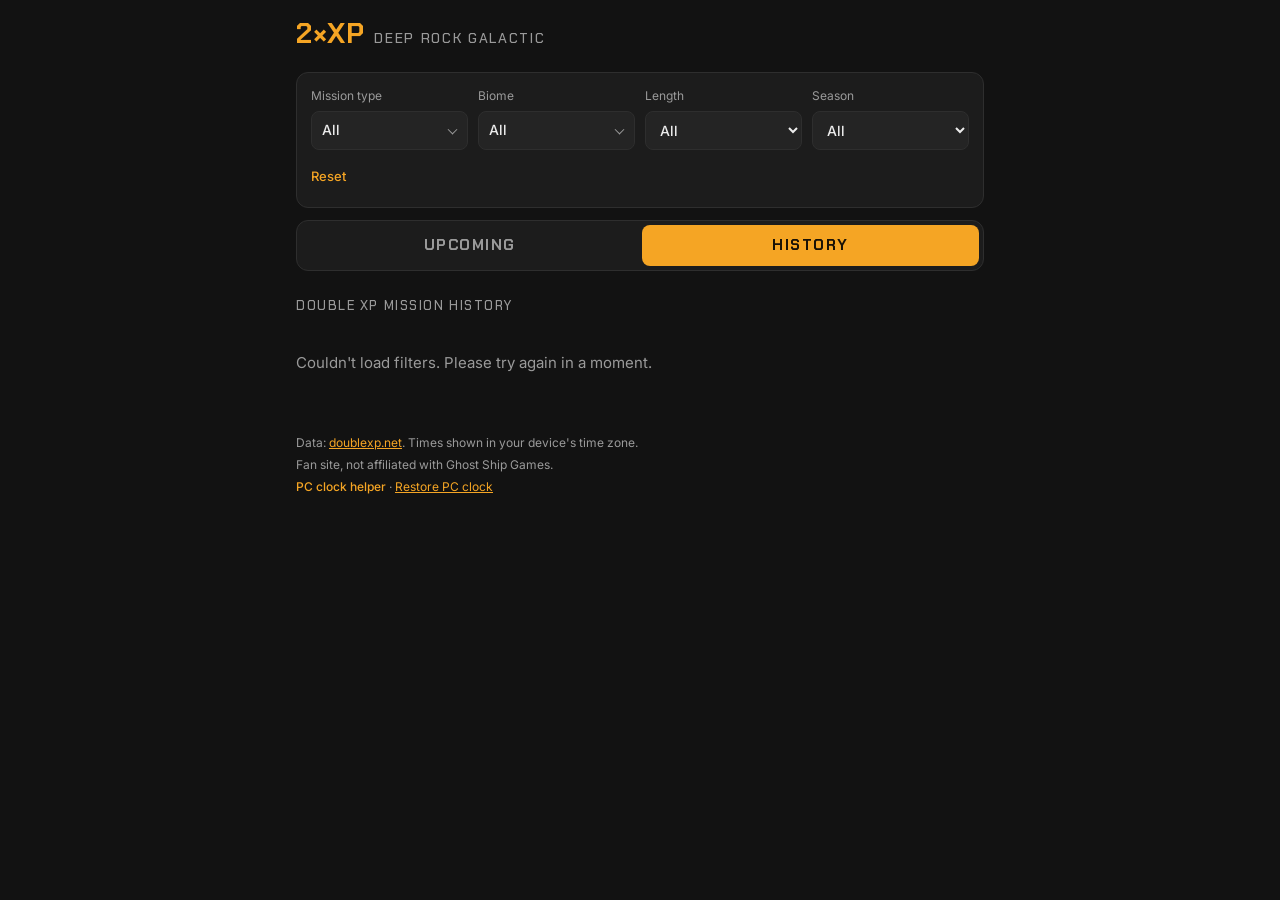
==== site/history.html @ 113f1cf4 "DRG Double XP: upcoming and past Double XP missions of Deep Rock Galactic" ====
<!doctype html>
<html lang="en">
<head>
  <meta charset="utf-8">
  <meta name="viewport" content="width=device-width, initial-scale=1">
  <title>History · DRG Double XP</title>
  <meta name="description" content="History of Deep Rock Galactic Double XP missions, with search.">
  <link rel="preconnect" href="https://fonts.googleapis.com">
  <link rel="preconnect" href="https://fonts.gstatic.com" crossorigin>
  <link href="https://fonts.googleapis.com/css2?family=Chakra+Petch:wght@500;700&family=Inter:wght@400;500;600&display=swap" rel="stylesheet">
  <link rel="icon" href="favicon.svg" type="image/svg+xml">
  <link rel="apple-touch-icon" href="apple-touch-icon.png">
  <link rel="stylesheet" href="styles.css">
</head>
<body>
  <header class="header">
    <a class="brand" href="./">
      <span class="brand-xp">2×XP</span>
      <span class="brand-name">Deep Rock Galactic</span>
    </a>
  </header>

  <main>
    <form id="filters" class="filters" aria-label="Filters">
      <div class="multi">
        <span class="multi-title" id="mission-title">Mission type</span>
        <details>
          <summary aria-describedby="mission-title">All</summary>
          <div class="multi-panel" role="group" aria-labelledby="mission-title">
            <label class="multi-all"><input type="checkbox" data-all checked> All</label>
            <div class="multi-options"></div>
          </div>
        </details>
        <input type="hidden" name="mission" value="">
      </div>
      <div class="multi">
        <span class="multi-title" id="biome-title">Biome</span>
        <details>
          <summary aria-describedby="biome-title">All</summary>
          <div class="multi-panel" role="group" aria-labelledby="biome-title">
            <label class="multi-all"><input type="checkbox" data-all checked> All</label>
            <div class="multi-options"></div>
          </div>
        </details>
        <input type="hidden" name="biome" value="">
      </div>
      <label>Length
        <select name="length">
          <option value="">All</option>
          <option value="1">Short</option>
          <option value="2">Medium</option>
          <option value="3">Long</option>
        </select>
      </label>
      <label>Season
        <select name="season"><option value="">All</option></select>
      </label>
      <button type="button" id="reset" class="link-button">Reset</button>
    </form>

    <nav class="tabs" aria-label="Views">
      <a href="./">Upcoming</a>
      <a href="history" aria-current="page">History</a>
    </nav>

    <h1 class="eyebrow">Double XP mission history</h1>

    <p id="summary" class="summary" aria-live="polite"></p>
    <div id="results"><p class="loading">Loading…</p></div>
    <div class="pagination">
      <button type="button" id="more" class="button" hidden>Show more</button>
    </div>
  </main>

  <footer class="footer">
    <p>Data: <a href="https://doublexp.net" rel="noopener">doublexp.net</a>. Times shown in your device's time zone.</p>
    <p>Fan site, not affiliated with Ghost Ship Games.</p>
  </footer>

  <script src="config.js"></script>
  <script src="static-api.js"></script>
  <script src="common.js"></script>
  <script src="history.js"></script>
</body>
</html>
---- site/styles.css ----
:root {
  --bg: #121212;
  --card: #1c1c1c;
  --card-raised: #242424;
  --border: #2e2e2e;
  --text: #ececec;
  --muted: #9a9a9a;
  --amber: #f5a524;
  --amber-dark: #3a2a0c;
  --danger: #e5604f;
  --radius: 12px;
}

* { box-sizing: border-box; }

body {
  margin: 0;
  background: var(--bg);
  color: var(--text);
  font: 400 15px/1.5 Inter, system-ui, sans-serif;
  -webkit-font-smoothing: antialiased;
}

main, .header, .footer {
  max-width: 720px;
  margin: 0 auto;
  padding: 0 16px;
}

a { color: var(--amber); }

/* Header */
.header {
  display: flex;
  flex-wrap: wrap;
  align-items: center;
  justify-content: space-between;
  gap: 12px;
  padding-top: 20px;
  padding-bottom: 8px;
}
.brand { display: flex; align-items: baseline; gap: 10px; text-decoration: none; }

/* Tabs: full-width bar under the filters */
.tabs {
  display: grid;
  grid-template-columns: 1fr 1fr;
  gap: 4px;
  margin-top: 12px;
  background: var(--card);
  border: 1px solid var(--border);
  border-radius: var(--radius);
  padding: 4px;
}
.tabs a {
  font: 700 15px/1 'Chakra Petch', sans-serif;
  text-transform: uppercase;
  letter-spacing: 0.1em;
  text-align: center;
  color: var(--muted);
  text-decoration: none;
  padding: 13px 12px;
  border-radius: 8px;
}
.tabs a:hover { color: var(--text); background: var(--card-raised); }
.tabs a[aria-current="page"] { color: #1a1206; background: var(--amber); }
.tabs a:focus-visible { outline: 2px solid var(--amber); outline-offset: 2px; }
.brand-xp {
  font: 700 28px/1 'Chakra Petch', sans-serif;
  color: var(--amber);
  letter-spacing: 0.02em;
}
.brand-name {
  font: 500 14px/1 'Chakra Petch', sans-serif;
  color: var(--muted);
  text-transform: uppercase;
  letter-spacing: 0.12em;
}

/* Headings */
.eyebrow, .section-title {
  font: 500 13px/1 'Chakra Petch', sans-serif;
  text-transform: uppercase;
  letter-spacing: 0.12em;
  color: var(--muted);
  margin: 28px 0 12px;
}
.day {
  font: 600 14px/1 Inter, sans-serif;
  color: var(--text);
  margin: 24px 0 10px;
}
.day:first-child { margin-top: 0; }

/* Featured card */
.featured {
  background: linear-gradient(135deg, var(--amber-dark), var(--card) 60%);
  border: 1px solid #5a4115;
  border-radius: var(--radius);
  padding: 20px;
}
.featured .countdown {
  font: 700 34px/1.1 'Chakra Petch', sans-serif;
  color: var(--amber);
  margin: 0 0 4px;
}
.featured .when { color: var(--muted); margin: 0 0 16px; }
.featured .mission-title { font-size: 20px; }

/* Mission cards */
.list { display: grid; gap: 8px; }
.mission {
  display: grid;
  grid-template-columns: 54px 1fr;
  gap: 12px;
  background: var(--card);
  border: 1px solid var(--border);
  border-left: 3px solid var(--biome, var(--border));
  border-radius: var(--radius);
  padding: 12px 14px;
}
.time {
  font: 700 17px/1.2 'Chakra Petch', sans-serif;
  color: var(--text);
  padding-top: 1px;
}
.mission-title {
  font: 700 16px/1.25 'Chakra Petch', sans-serif;
  margin: 0;
}
.biome { color: var(--biome, var(--muted)); font-weight: 500; font-size: 14px; }
.details {
  display: flex;
  flex-wrap: wrap;
  align-items: center;
  gap: 6px 14px;
  margin-top: 8px;
  font-size: 13px;
  color: var(--muted);
}
.gauge { display: inline-flex; align-items: center; gap: 6px; }
.dots { display: inline-flex; gap: 3px; }
.dots i {
  width: 7px; height: 7px; border-radius: 50%;
  background: #444;
}
.dots i.filled { background: var(--amber); }
.code-name { font-style: italic; }

.tags { display: flex; flex-wrap: wrap; gap: 6px; margin-top: 8px; }
.tag {
  font-size: 12px;
  padding: 2px 8px;
  border-radius: 999px;
  border: 1px solid var(--border);
  color: var(--muted);
}
.tag.warning { border-color: #5b2a24; color: var(--danger); }
.tag.season { border-color: #3d4a6b; color: #9fb3e8; }

.live {
  display: inline-block;
  font: 700 11px/1 'Chakra Petch', sans-serif;
  text-transform: uppercase;
  letter-spacing: 0.1em;
  background: var(--amber);
  color: #1a1206;
  padding: 4px 7px;
  border-radius: 4px;
  margin-top: 6px;
}

.loading, .empty { color: var(--muted); margin: 0; }

/* "Set PC clock" button */
.actions { display: flex; align-items: center; gap: 8px; margin-top: 10px; }
.clock-button {
  display: inline-block;
  font: 600 12px/1 Inter, sans-serif;
  color: var(--amber);
  background: none;
  border: 1px solid #5a4115;
  border-radius: 8px;
  padding: 8px 12px;
  cursor: pointer;
}
.clock-button:hover { border-color: var(--amber); background: var(--amber-dark); }
.clock-button:focus-visible { outline: 2px solid var(--amber); outline-offset: 2px; }

/* Clock help dialog */
.dialog {
  background: var(--card);
  color: var(--text);
  border: 1px solid var(--border);
  border-radius: var(--radius);
  width: calc(100% - 32px);
  max-width: 520px;
  max-height: calc(100vh - 32px);
  overflow-y: auto;
  padding: 20px;
}
.dialog::backdrop { background: rgba(0, 0, 0, 0.65); }
.dialog [hidden] { display: none !important; }
.dialog h2 { font: 700 18px/1.2 'Chakra Petch', sans-serif; margin: 0 0 12px; }
.dialog h3 {
  font: 500 12px/1 'Chakra Petch', sans-serif;
  text-transform: uppercase;
  letter-spacing: 0.1em;
  color: var(--muted);
  margin: 18px 0 8px;
}
.dialog .target {
  background: linear-gradient(135deg, var(--amber-dark), var(--card-raised) 70%);
  border: 1px solid #5a4115;
  border-radius: 8px;
  padding: 12px 14px;
}
.dialog p, .dialog li { font-size: 14px; }
.dialog ol { padding-left: 20px; margin: 8px 0 12px; }
.dialog code {
  font-size: 12px;
  background: var(--card-raised);
  border: 1px solid var(--border);
  border-radius: 4px;
  padding: 1px 5px;
  overflow-wrap: anywhere;
}
.dialog .note { color: var(--muted); font-size: 13px; }
.dialog-actions { display: flex; justify-content: flex-end; gap: 10px; margin-top: 18px; }
.dialog-actions .button { text-decoration: none; display: inline-block; }

.toast {
  position: fixed;
  left: 50%;
  bottom: 20px;
  transform: translateX(-50%);
  width: calc(100% - 32px);
  max-width: 520px;
  background: var(--card-raised);
  border: 1px solid var(--amber);
  border-radius: var(--radius);
  padding: 12px 14px;
  font-size: 14px;
  z-index: 10;
}
.toast[hidden] { display: none; }

/* Filters */
.filters {
  display: grid;
  grid-template-columns: repeat(auto-fill, minmax(150px, 1fr));
  gap: 10px;
  align-items: end;
  background: var(--card);
  border: 1px solid var(--border);
  border-radius: var(--radius);
  padding: 14px;
}
.filters[hidden] { display: none; }
main > .filters:first-child { margin-top: 16px; }
.filters label {
  display: grid;
  gap: 6px;
  font-size: 12px;
  color: var(--muted);
}
.filters select {
  width: 100%;
  font: 500 14px/1.2 Inter, sans-serif;
  color: var(--text);
  background: var(--card-raised);
  border: 1px solid var(--border);
  border-radius: 8px;
  padding: 9px 10px;
}
.filters select:focus-visible, .button:focus-visible, .link-button:focus-visible {
  outline: 2px solid var(--amber);
  outline-offset: 2px;
}
/* Checkbox filters (mission type, biome) */
.multi { position: relative; display: grid; gap: 6px; font-size: 12px; color: var(--muted); }
.multi details { position: relative; }
.multi summary {
  position: relative;
  list-style: none;
  min-height: 39px; /* same height as the drop-down lists */
  cursor: pointer;
  font: 500 14px/1.2 Inter, sans-serif;
  color: var(--text);
  background: var(--card-raised);
  border: 1px solid var(--border);
  border-radius: 8px;
  padding: 10px 28px 10px 10px;
  white-space: nowrap;
  overflow: hidden;
  text-overflow: ellipsis;
}
.multi summary::-webkit-details-marker { display: none; }
.multi summary::after {
  content: '';
  position: absolute;
  right: 11px;
  top: 50%;
  width: 6px;
  height: 6px;
  border-right: 1.5px solid var(--muted);
  border-bottom: 1.5px solid var(--muted);
  transform: translateY(-70%) rotate(45deg);
}
.multi details[open] summary { border-color: var(--amber); }
.multi details[open] summary::after { transform: translateY(-30%) rotate(-135deg); }
.multi summary:focus-visible { outline: 2px solid var(--amber); outline-offset: 2px; }
.multi-panel {
  position: absolute;
  z-index: 5;
  top: calc(100% + 6px);
  left: 0;
  min-width: max(100%, 250px);
  max-height: min(460px, 70vh);
  overflow-y: auto;
  background: var(--card-raised);
  border: 1px solid var(--border);
  border-radius: 8px;
  box-shadow: 0 10px 30px rgba(0, 0, 0, 0.5);
  padding: 6px;
}
.multi-panel label {
  display: flex;
  align-items: center;
  gap: 10px;
  font: 400 14px/1.25 Inter, sans-serif;
  color: var(--text);
  padding: 8px;
  border-radius: 6px;
  cursor: pointer;
}
.multi-panel label:hover { background: var(--card); }
.multi-panel .multi-all { font-weight: 600; border-bottom: 1px solid var(--border); border-radius: 6px 6px 0 0; margin-bottom: 4px; }
.multi-panel input { width: 16px; height: 16px; margin: 0; flex: none; accent-color: var(--amber); }

.link-button {
  justify-self: start;
  background: none;
  border: none;
  color: var(--amber);
  font: 500 13px/1 Inter, sans-serif;
  padding: 10px 0;
  cursor: pointer;
}
.footer-link { padding: 0; font-size: 12px; }
.summary { color: var(--muted); font-size: 13px; margin: 16px 0 4px; min-height: 1.5em; }
.pagination { display: flex; justify-content: center; margin-top: 20px; }
.button {
  font: 600 14px/1 Inter, sans-serif;
  color: var(--text);
  background: var(--card-raised);
  border: 1px solid var(--border);
  border-radius: 8px;
  padding: 11px 18px;
  cursor: pointer;
}
.button:hover { border-color: var(--amber); }
.button:disabled { opacity: 0.6; cursor: wait; }
.button-primary { background: var(--amber); border-color: var(--amber); color: #1a1206; }
.button-primary:hover { background: #ffbb44; border-color: #ffbb44; }
.button-primary:focus-visible { outline: 2px solid var(--text); outline-offset: 2px; }

/* Footer */
.footer {
  margin-top: 40px;
  padding-bottom: 32px;
  font-size: 12px;
  color: var(--muted);
}
.footer p { margin: 4px 0; }

/* On small screens the panel spans the filter box (otherwise it would overflow on the right). */
@media (max-width: 560px) {
  .multi, .multi details { position: static; }
  .filters { position: relative; }
  .multi-panel { left: 14px; right: 14px; top: auto; min-width: 0; margin-top: 6px; }
}

@media (max-width: 420px) {
  .mission { grid-template-columns: 46px 1fr; gap: 10px; }
  .featured .countdown { font-size: 28px; }
}
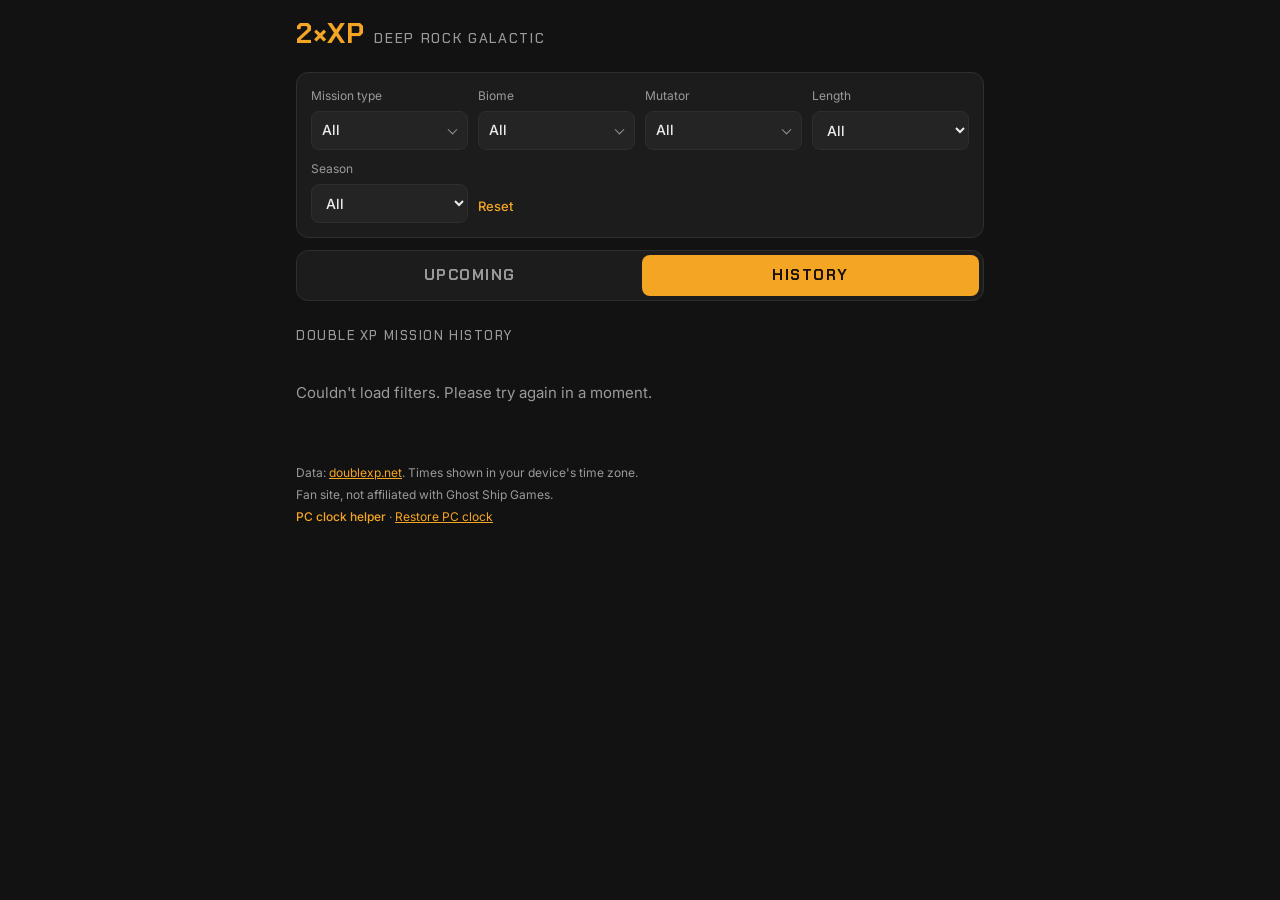
==== commit 701c3a56: "Every mission, not only Double XP, with a mutator filter - The collectors keep every mission of doub" ====
--- a/site/history.html
+++ b/site/history.html
@@ -4,7 +4,7 @@
   <meta charset="utf-8">
   <meta name="viewport" content="width=device-width, initial-scale=1">
   <title>History · DRG Double XP</title>
-  <meta name="description" content="History of Deep Rock Galactic Double XP missions, with search.">
+  <meta name="description" content="History of Deep Rock Galactic missions (Double XP and every other mutator), with search.">
   <link rel="preconnect" href="https://fonts.googleapis.com">
   <link rel="preconnect" href="https://fonts.gstatic.com" crossorigin>
   <link href="https://fonts.googleapis.com/css2?family=Chakra+Petch:wght@500;700&family=Inter:wght@400;500;600&display=swap" rel="stylesheet">
@@ -44,6 +44,17 @@
         </details>
         <input type="hidden" name="biome" value="">
       </div>
+      <div class="multi">
+        <span class="multi-title" id="mutator-title">Mutator</span>
+        <details>
+          <summary aria-describedby="mutator-title">All</summary>
+          <div class="multi-panel" role="group" aria-labelledby="mutator-title">
+            <label class="multi-all"><input type="checkbox" data-all checked> All</label>
+            <div class="multi-options"></div>
+          </div>
+        </details>
+        <input type="hidden" name="mutator" value="">
+      </div>
       <label>Length
         <select name="length">
           <option value="">All</option>
@@ -63,7 +74,7 @@
       <a href="history" aria-current="page">History</a>
     </nav>
 
-    <h1 class="eyebrow">Double XP mission history</h1>
+    <h1 id="history-title" class="eyebrow">Double XP mission history</h1>
 
     <p id="summary" class="summary" aria-live="polite"></p>
     <div id="results"><p class="loading">Loading…</p></div>
--- a/site/styles.css
+++ b/site/styles.css
@@ -40,6 +40,18 @@
   padding-bottom: 8px;
 }
 .brand { display: flex; align-items: baseline; gap: 10px; text-decoration: none; }
+.about-link {
+  font: 500 13px/1 'Chakra Petch', sans-serif;
+  text-transform: uppercase;
+  letter-spacing: 0.1em;
+  color: var(--muted);
+  text-decoration: none;
+  border: 1px solid var(--border);
+  border-radius: 8px;
+  padding: 9px 14px;
+}
+.about-link:hover { color: var(--amber); border-color: var(--amber); }
+.about-link:focus-visible { outline: 2px solid var(--amber); outline-offset: 2px; }
 
 /* Tabs: full-width bar under the filters */
 .tabs {
@@ -157,6 +169,8 @@
 }
 .tag.warning { border-color: #5b2a24; color: var(--danger); }
 .tag.season { border-color: #3d4a6b; color: #9fb3e8; }
+.tag.mutator { border-color: #4a3d6b; color: #c3b0f0; }
+.tag.mutator.double-xp { border-color: #5a4115; color: var(--amber); background: var(--amber-dark); }
 
 .live {
   display: inline-block;
@@ -226,6 +240,31 @@
   overflow-wrap: anywhere;
 }
 .dialog .note { color: var(--muted); font-size: 13px; }
+.dialog .muted { color: var(--muted); font-size: 13px; }
+.reassure {
+  background: var(--card-raised);
+  border: 1px solid #2f4a2f;
+  border-left: 3px solid #6fbf6f;
+  border-radius: 8px;
+  padding: 4px 14px 12px;
+  margin: 16px 0;
+}
+.reassure ul { padding-left: 20px; margin: 6px 0 10px; }
+.reassure li { margin: 2px 0; }
+.reassure summary { cursor: pointer; color: var(--amber); font-size: 14px; font-weight: 600; }
+.reassure summary:focus-visible { outline: 2px solid var(--amber); outline-offset: 2px; }
+.script-actions { margin: 10px 0 8px; }
+#script-source {
+  max-height: 260px;
+  overflow: auto;
+  margin: 0;
+  padding: 10px 12px;
+  background: var(--bg, #121212);
+  border: 1px solid var(--border);
+  border-radius: 6px;
+  font: 12px/1.45 ui-monospace, Consolas, monospace;
+  white-space: pre;
+}
 .dialog-actions { display: flex; justify-content: flex-end; gap: 10px; margin-top: 18px; }
 .dialog-actions .button { text-decoration: none; display: inline-block; }
 
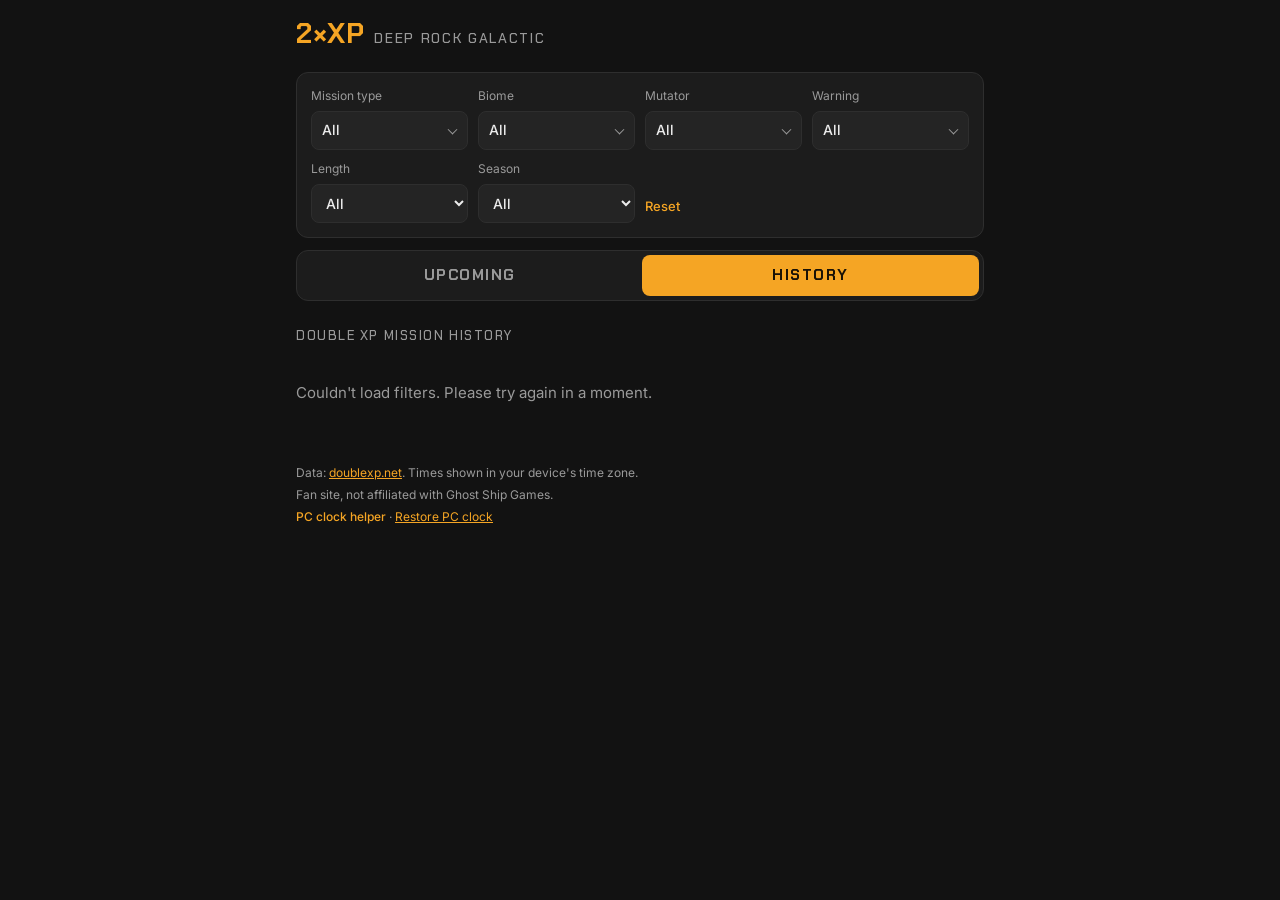
==== commit f02f8ae4: "Warning filter Checkbox filter on mission warnings (Elite Threat, Low Oxygen...), with "No warning"." ====
--- a/site/history.html
+++ b/site/history.html
@@ -55,6 +55,17 @@
         </details>
         <input type="hidden" name="mutator" value="">
       </div>
+      <div class="multi">
+        <span class="multi-title" id="warning-title">Warning</span>
+        <details>
+          <summary aria-describedby="warning-title">All</summary>
+          <div class="multi-panel" role="group" aria-labelledby="warning-title">
+            <label class="multi-all"><input type="checkbox" data-all checked> All</label>
+            <div class="multi-options"></div>
+          </div>
+        </details>
+        <input type="hidden" name="warning" value="">
+      </div>
       <label>Length
         <select name="length">
           <option value="">All</option>
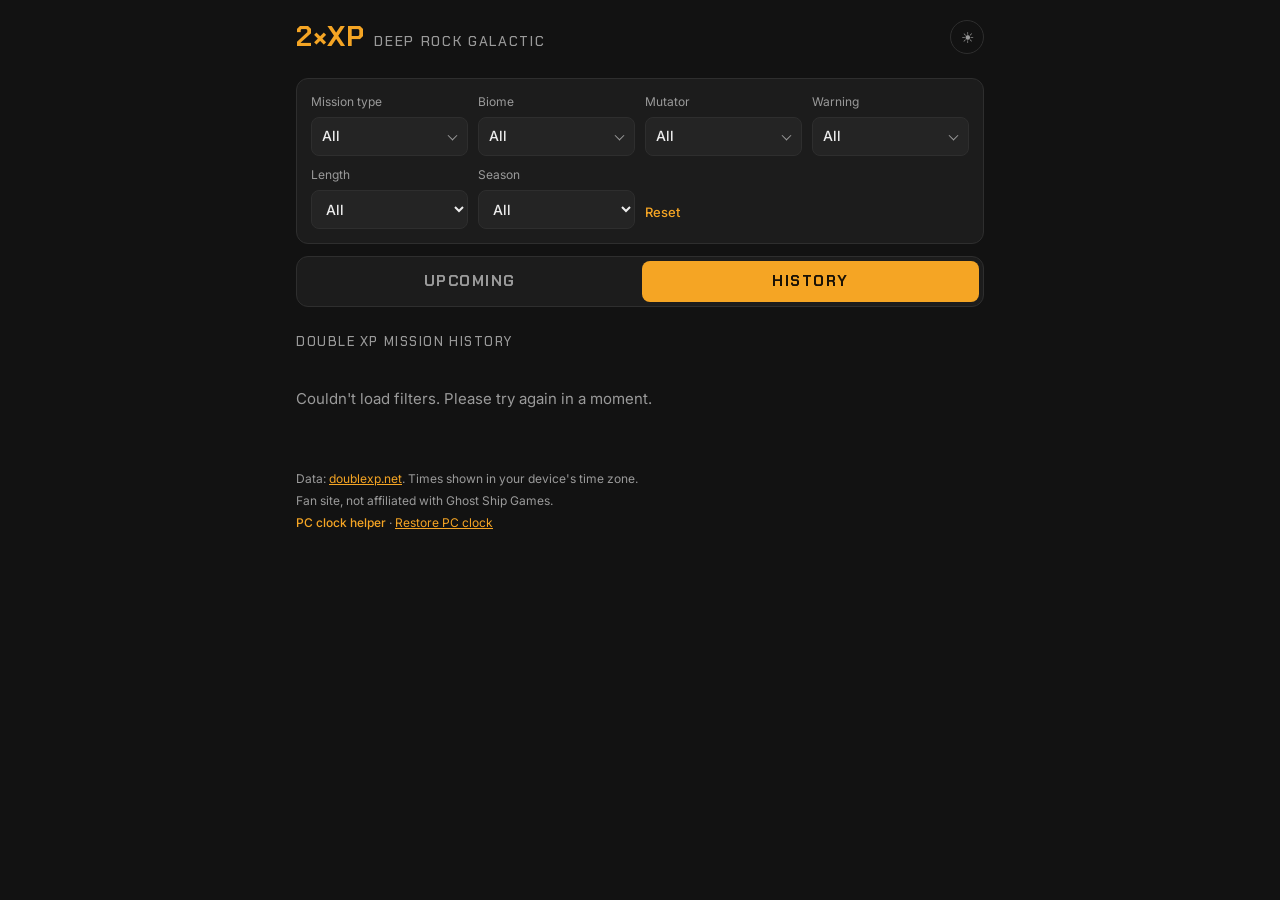
==== commit c4a3e2b8: "Light theme with a toggle in the header (dark stays the default)" ====
--- a/site/history.html
+++ b/site/history.html
@@ -10,6 +10,7 @@
   <link href="https://fonts.googleapis.com/css2?family=Chakra+Petch:wght@500;700&family=Inter:wght@400;500;600&display=swap" rel="stylesheet">
   <link rel="icon" href="favicon.svg" type="image/svg+xml">
   <link rel="apple-touch-icon" href="apple-touch-icon.png">
+  <script src="theme.js"></script>
   <link rel="stylesheet" href="styles.css">
 </head>
 <body>
@@ -18,6 +19,7 @@
       <span class="brand-xp">2×XP</span>
       <span class="brand-name">Deep Rock Galactic</span>
     </a>
+    <button type="button" class="theme-toggle" data-theme-toggle aria-label="Switch theme"></button>
   </header>
 
   <main>
@@ -62,6 +64,8 @@
           <div class="multi-panel" role="group" aria-labelledby="warning-title">
             <label class="multi-all"><input type="checkbox" data-all checked> All</label>
             <div class="multi-options"></div>
+            <label class="multi-mode"><input type="checkbox" name="warning_mode" value="all" data-mode>
+              Must have all selected</label>
           </div>
         </details>
         <input type="hidden" name="warning" value="">
--- a/site/styles.css
+++ b/site/styles.css
@@ -9,7 +9,42 @@
   --amber-dark: #3a2a0c;
   --danger: #e5604f;
   --radius: 12px;
-}
+  --dot: #444;
+  --amber-border: #5a4115;
+  --on-amber: #1a1206;
+  --warning-border: #5b2a24;
+  --season-border: #3d4a6b;
+  --season: #9fb3e8;
+  --mutator-border: #4a3d6b;
+  --mutator: #c3b0f0;
+  --success-border: #2f4a2f;
+  --success: #6fbf6f;
+  color-scheme: dark;
+}
+
+:root[data-theme="light"] {
+  --bg: #f4f4f2;
+  --card: #ffffff;
+  --card-raised: #f0efec;
+  --border: #dddbd6;
+  --text: #1c1c1c;
+  --muted: #62625e;
+  --amber: #b86f00;
+  --amber-dark: #fbeed3;
+  --danger: #c23a2a;
+  --dot: #c9c7c2;
+  --amber-border: #e4c78d;
+  --on-amber: #ffffff;
+  --warning-border: #e8b9b2;
+  --season-border: #b6c2e4;
+  --season: #3a5299;
+  --mutator-border: #c9bbe8;
+  --mutator: #5b3fa3;
+  --success-border: #b5d8b5;
+  --success: #2e7d32;
+  color-scheme: light;
+}
+:root[data-theme="light"] .biome { color: color-mix(in srgb, var(--biome, var(--muted)) 55%, #111); }
 
 * { box-sizing: border-box; }
 
@@ -75,7 +110,7 @@
   border-radius: 8px;
 }
 .tabs a:hover { color: var(--text); background: var(--card-raised); }
-.tabs a[aria-current="page"] { color: #1a1206; background: var(--amber); }
+.tabs a[aria-current="page"] { color: var(--on-amber); background: var(--amber); }
 .tabs a:focus-visible { outline: 2px solid var(--amber); outline-offset: 2px; }
 .brand-xp {
   font: 700 28px/1 'Chakra Petch', sans-serif;
@@ -107,7 +142,7 @@
 /* Featured card */
 .featured {
   background: linear-gradient(135deg, var(--amber-dark), var(--card) 60%);
-  border: 1px solid #5a4115;
+  border: 1px solid var(--amber-border);
   border-radius: var(--radius);
   padding: 20px;
 }
@@ -154,7 +189,7 @@
 .dots { display: inline-flex; gap: 3px; }
 .dots i {
   width: 7px; height: 7px; border-radius: 50%;
-  background: #444;
+  background: var(--dot);
 }
 .dots i.filled { background: var(--amber); }
 .code-name { font-style: italic; }
@@ -167,10 +202,10 @@
   border: 1px solid var(--border);
   color: var(--muted);
 }
-.tag.warning { border-color: #5b2a24; color: var(--danger); }
-.tag.season { border-color: #3d4a6b; color: #9fb3e8; }
-.tag.mutator { border-color: #4a3d6b; color: #c3b0f0; }
-.tag.mutator.double-xp { border-color: #5a4115; color: var(--amber); background: var(--amber-dark); }
+.tag.warning { border-color: var(--warning-border); color: var(--danger); }
+.tag.season { border-color: var(--season-border); color: var(--season); }
+.tag.mutator { border-color: var(--mutator-border); color: var(--mutator); }
+.tag.mutator.double-xp { border-color: var(--amber-border); color: var(--amber); background: var(--amber-dark); }
 
 .live {
   display: inline-block;
@@ -178,7 +213,7 @@
   text-transform: uppercase;
   letter-spacing: 0.1em;
   background: var(--amber);
-  color: #1a1206;
+  color: var(--on-amber);
   padding: 4px 7px;
   border-radius: 4px;
   margin-top: 6px;
@@ -193,7 +228,7 @@
   font: 600 12px/1 Inter, sans-serif;
   color: var(--amber);
   background: none;
-  border: 1px solid #5a4115;
+  border: 1px solid var(--amber-border);
   border-radius: 8px;
   padding: 8px 12px;
   cursor: pointer;
@@ -225,7 +260,7 @@
 }
 .dialog .target {
   background: linear-gradient(135deg, var(--amber-dark), var(--card-raised) 70%);
-  border: 1px solid #5a4115;
+  border: 1px solid var(--amber-border);
   border-radius: 8px;
   padding: 12px 14px;
 }
@@ -243,8 +278,8 @@
 .dialog .muted { color: var(--muted); font-size: 13px; }
 .reassure {
   background: var(--card-raised);
-  border: 1px solid #2f4a2f;
-  border-left: 3px solid #6fbf6f;
+  border: 1px solid var(--success-border);
+  border-left: 3px solid var(--success);
   border-radius: 8px;
   padding: 4px 14px 12px;
   margin: 16px 0;
@@ -376,6 +411,8 @@
 .multi-panel label:hover { background: var(--card); }
 .multi-panel .multi-all { font-weight: 600; border-bottom: 1px solid var(--border); border-radius: 6px 6px 0 0; margin-bottom: 4px; }
 .multi-panel input { width: 16px; height: 16px; margin: 0; flex: none; accent-color: var(--amber); }
+.multi-panel.align-right { left: auto; right: 0; }
+.multi-panel .multi-mode { border-top: 1px solid var(--border); border-radius: 0 0 6px 6px; margin-top: 4px; color: var(--muted); }
 
 .link-button {
   justify-self: start;
@@ -400,7 +437,7 @@
 }
 .button:hover { border-color: var(--amber); }
 .button:disabled { opacity: 0.6; cursor: wait; }
-.button-primary { background: var(--amber); border-color: var(--amber); color: #1a1206; }
+.button-primary { background: var(--amber); border-color: var(--amber); color: var(--on-amber); }
 .button-primary:hover { background: #ffbb44; border-color: #ffbb44; }
 .button-primary:focus-visible { outline: 2px solid var(--text); outline-offset: 2px; }
 
@@ -417,10 +454,18 @@
 @media (max-width: 560px) {
   .multi, .multi details { position: static; }
   .filters { position: relative; }
-  .multi-panel { left: 14px; right: 14px; top: auto; min-width: 0; margin-top: 6px; }
+  .multi-panel, .multi-panel.align-right { left: 14px; right: 14px; top: auto; min-width: 0; margin-top: 6px; }
 }
 
 @media (max-width: 420px) {
   .mission { grid-template-columns: 46px 1fr; gap: 10px; }
   .featured .countdown { font-size: 28px; }
 }
+
+.theme-toggle {
+  width: 34px; height: 34px; flex: 0 0 34px; padding: 0;
+  border: 1px solid var(--border); border-radius: 50%;
+  background: transparent; color: var(--muted);
+  font-size: 15px; line-height: 1; cursor: pointer;
+}
+.theme-toggle:hover { color: var(--amber); border-color: var(--amber); }
